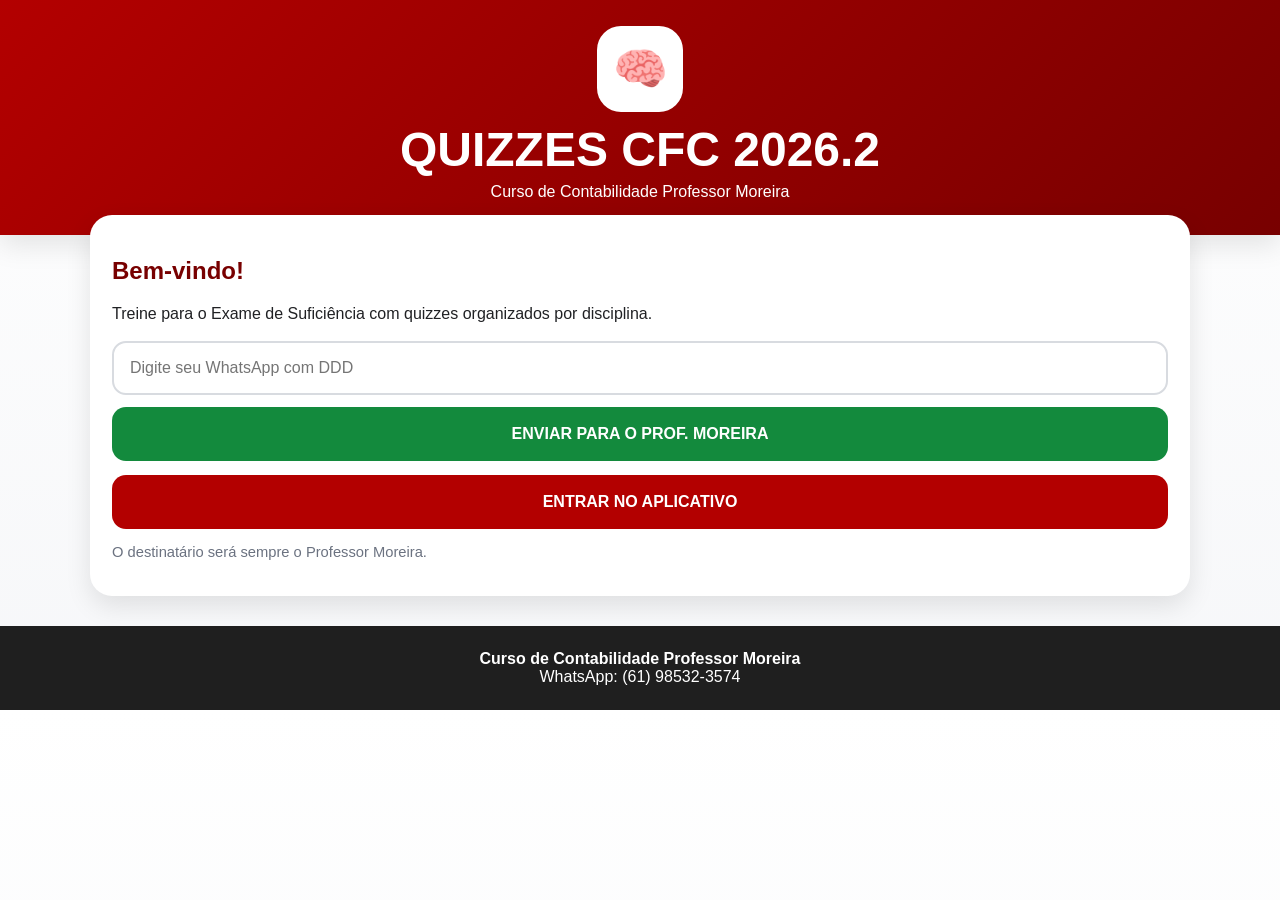
==== index.html @ c65c4d5e "Primeira versão do aplicativo QUIZZES CFC 2026.2" ====
<!doctype html><html lang="pt-BR"><head><meta charset="utf-8"><meta name="viewport" content="width=device-width,initial-scale=1,viewport-fit=cover"><meta name="theme-color" content="#b30000"><link rel="manifest" href="./manifest.json"><link rel="icon" href="./assets/icon-192.png"><link rel="stylesheet" href="./style.css"><title>QUIZZES CFC 2026.2</title></head><body><header class="topo"><div class="logo">🧠</div><h1>QUIZZES CFC 2026.2</h1><p>Curso de Contabilidade Professor Moreira</p></header><main class="container"><section class="painel"><h2>Bem-vindo!</h2><p>Treine para o Exame de Suficiência com quizzes organizados por disciplina.</p><div class="campo-whatsapp"><input id="whatsappAluno" inputmode="numeric" autocomplete="tel" placeholder="Digite seu WhatsApp com DDD"></div><button class="btn btn-verde" onclick="enviarWhatsApp()">ENVIAR PARA O PROF. MOREIRA</button><div class="acoes"><a class="btn btn-vermelho" href="./disciplinas.html">ENTRAR NO APLICATIVO</a></div><p class="aviso">O destinatário será sempre o Professor Moreira.</p></section></main><footer class="rodape"><strong>Curso de Contabilidade Professor Moreira</strong><br>WhatsApp: (61) 98532-3574</footer><script src="./app.js"></script></body></html>
---- style.css ----
:root{--v:#b30000;--ve:#780000;--g:#138a3d;--f:#f4f5f7;--t:#202124;--c:#6b7280;--s:0 10px 26px rgba(0,0,0,.10)}*{box-sizing:border-box}body{margin:0;font-family:Arial,Helvetica,sans-serif;color:var(--t);background:linear-gradient(180deg,#fff,#f6f7f9)}a{text-decoration:none;color:inherit}button,input{font:inherit}.topo{background:linear-gradient(135deg,var(--v),var(--ve));color:#fff;padding:26px 18px 34px;text-align:center;box-shadow:var(--s)}.topo h1{margin:10px 0 6px;font-size:clamp(1.8rem,6vw,3rem)}.topo p{margin:0}.logo{width:86px;height:86px;border-radius:24px;background:#fff;display:grid;place-items:center;margin:auto;color:var(--v);font-size:44px}.container{width:min(1100px,calc(100% - 28px));margin:auto}.painel{background:#fff;border-radius:22px;box-shadow:var(--s);padding:22px;margin:-20px auto 22px;position:relative}.painel h2,.secao-titulo h2,.cartao h3{color:var(--ve)}.campo-whatsapp{display:flex;gap:10px;flex-wrap:wrap;margin:18px 0 12px}.campo-whatsapp input{flex:1;min-width:230px;border:2px solid #d8dbe0;border-radius:14px;padding:16px;outline:none}.btn{display:inline-flex;align-items:center;justify-content:center;width:100%;border:0;border-radius:14px;padding:16px 18px;font-weight:800;cursor:pointer;min-height:54px}.btn-verde{background:var(--g);color:#fff}.btn-vermelho{background:var(--v);color:#fff}.acoes{display:grid;gap:12px;margin-top:14px}.secao-titulo{display:flex;align-items:end;justify-content:space-between;gap:12px;margin:28px 0 14px}.grade{display:grid;grid-template-columns:repeat(auto-fit,minmax(245px,1fr));gap:16px;padding-bottom:30px}.cartao{background:#fff;border-radius:20px;padding:20px;box-shadow:var(--s);border:1px solid #eceff2;display:flex;flex-direction:column;min-height:215px}.icone{font-size:38px}.cartao p{margin:0 0 18px;color:var(--c);line-height:1.45}.cartao .meta{margin-top:auto;font-weight:700}.cartao .btn{margin-top:14px}.vazio{background:#fff5f5;border:1px dashed #d88;border-radius:16px;padding:16px;color:#7f1d1d;text-align:center}.barra-voltar{padding:18px 0}.barra-voltar a{font-weight:700;color:var(--v)}.rodape{text-align:center;padding:24px 16px;background:#1f1f1f;color:#fff;margin-top:30px}.aviso{font-size:.92rem;color:var(--c)}@media(max-width:640px){.painel{padding:18px}.grade{grid-template-columns:1fr}}
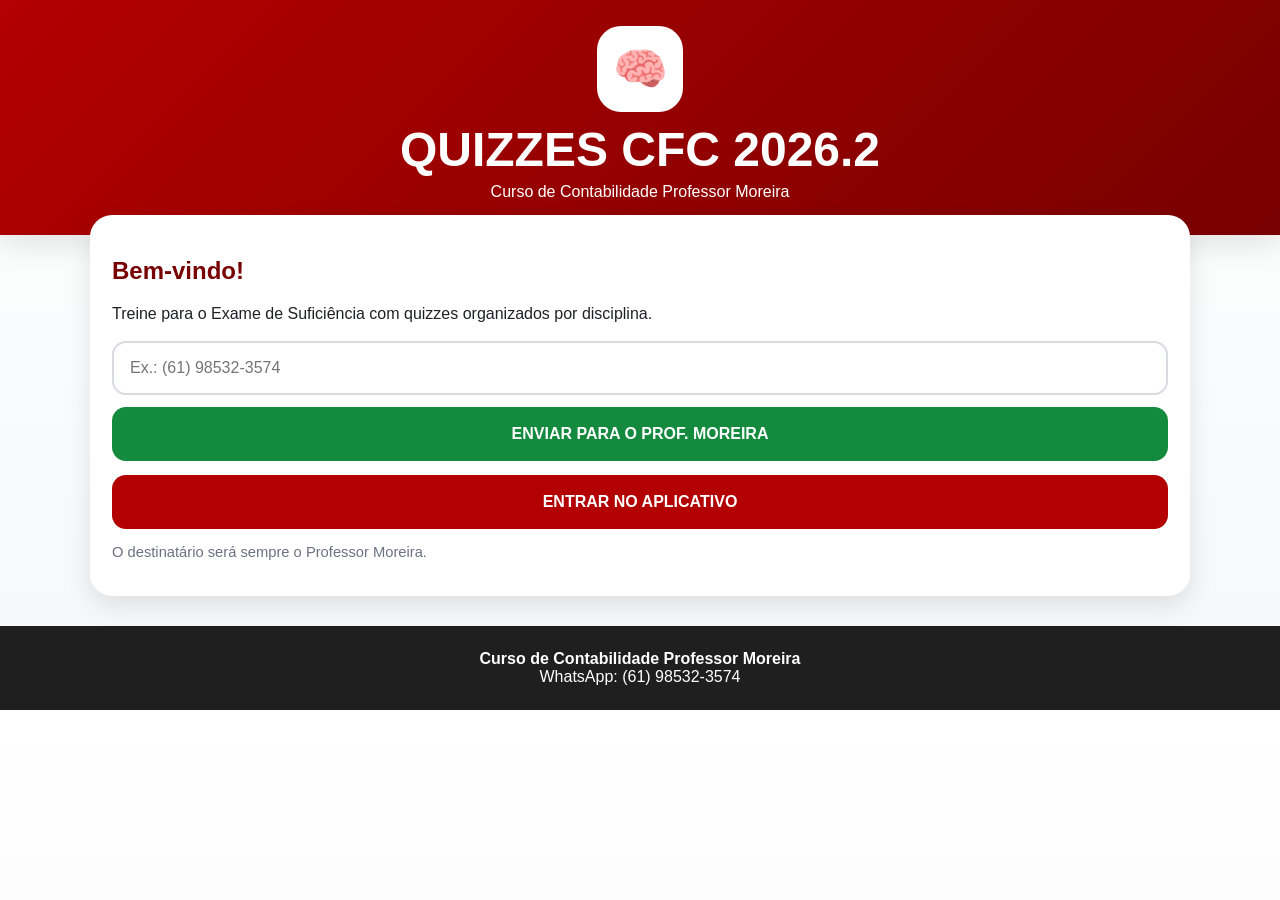
==== commit 3e94c53b: "Update index.html" ====
--- a/index.html
+++ b/index.html
@@ -1 +1,7 @@
-<!doctype html><html lang="pt-BR"><head><meta charset="utf-8"><meta name="viewport" content="width=device-width,initial-scale=1,viewport-fit=cover"><meta name="theme-color" content="#b30000"><link rel="manifest" href="./manifest.json"><link rel="icon" href="./assets/icon-192.png"><link rel="stylesheet" href="./style.css"><title>QUIZZES CFC 2026.2</title></head><body><header class="topo"><div class="logo">🧠</div><h1>QUIZZES CFC 2026.2</h1><p>Curso de Contabilidade Professor Moreira</p></header><main class="container"><section class="painel"><h2>Bem-vindo!</h2><p>Treine para o Exame de Suficiência com quizzes organizados por disciplina.</p><div class="campo-whatsapp"><input id="whatsappAluno" inputmode="numeric" autocomplete="tel" placeholder="Digite seu WhatsApp com DDD"></div><button class="btn btn-verde" onclick="enviarWhatsApp()">ENVIAR PARA O PROF. MOREIRA</button><div class="acoes"><a class="btn btn-vermelho" href="./disciplinas.html">ENTRAR NO APLICATIVO</a></div><p class="aviso">O destinatário será sempre o Professor Moreira.</p></section></main><footer class="rodape"><strong>Curso de Contabilidade Professor Moreira</strong><br>WhatsApp: (61) 98532-3574</footer><script src="./app.js"></script></body></html>+<!doctype html><html lang="pt-BR"><head><meta charset="utf-8"><meta name="viewport" content="width=device-width,initial-scale=1,viewport-fit=cover"><meta name="theme-color" content="#b30000"><link rel="manifest" href="./manifest.json"><link rel="icon" href="./assets/icon-192.png"><link rel="stylesheet" href="./style.css"><title>QUIZZES CFC 2026.2</title></head><body><header class="topo"><div class="logo">🧠</div><h1>QUIZZES CFC 2026.2</h1><p>Curso de Contabilidade Professor Moreira</p></header><main class="container"><section class="painel"><h2>Bem-vindo!</h2><p>Treine para o Exame de Suficiência com quizzes organizados por disciplina.</p><div class="campo-whatsapp"><input
+    id="whatsappAluno"
+    type="tel"
+    inputmode="numeric"
+    autocomplete="tel"
+    maxlength="15"
+    placeholder="Ex.: (61) 98532-3574"></div><button class="btn btn-verde" onclick="enviarWhatsApp()">ENVIAR PARA O PROF. MOREIRA</button><div class="acoes"><a class="btn btn-vermelho" href="./disciplinas.html">ENTRAR NO APLICATIVO</a></div><p class="aviso">O destinatário será sempre o Professor Moreira.</p></section></main><footer class="rodape"><strong>Curso de Contabilidade Professor Moreira</strong><br>WhatsApp: (61) 98532-3574</footer><script src="./app.js"></script></body></html>
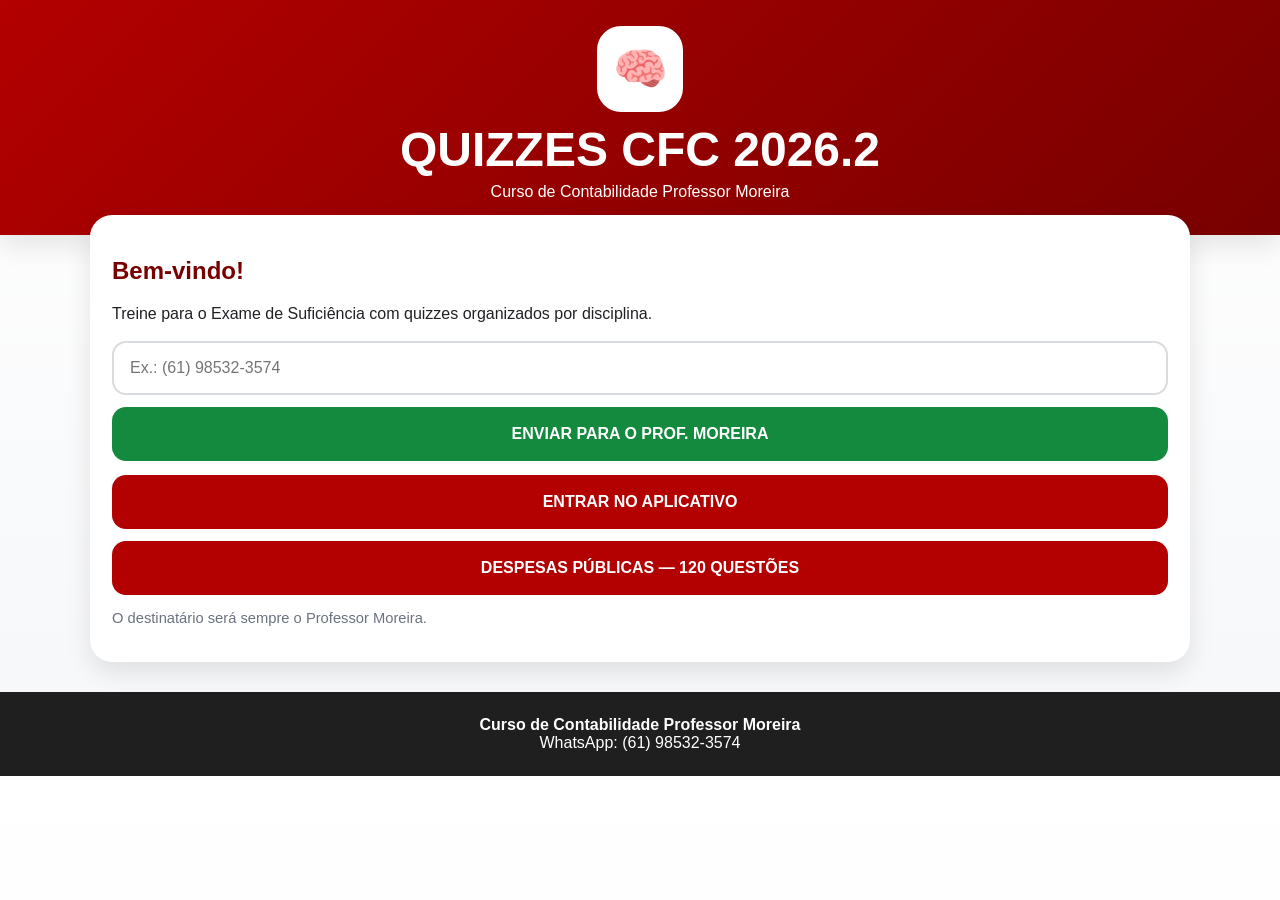
==== commit a5543edd: "index_quizzes_despesas_publicas_120_questoes.html" ====
--- a/index.html
+++ b/index.html
@@ -1,7 +1,59 @@
-<!doctype html><html lang="pt-BR"><head><meta charset="utf-8"><meta name="viewport" content="width=device-width,initial-scale=1,viewport-fit=cover"><meta name="theme-color" content="#b30000"><link rel="manifest" href="./manifest.json"><link rel="icon" href="./assets/icon-192.png"><link rel="stylesheet" href="./style.css"><title>QUIZZES CFC 2026.2</title></head><body><header class="topo"><div class="logo">🧠</div><h1>QUIZZES CFC 2026.2</h1><p>Curso de Contabilidade Professor Moreira</p></header><main class="container"><section class="painel"><h2>Bem-vindo!</h2><p>Treine para o Exame de Suficiência com quizzes organizados por disciplina.</p><div class="campo-whatsapp"><input
-    id="whatsappAluno"
-    type="tel"
-    inputmode="numeric"
-    autocomplete="tel"
-    maxlength="15"
-    placeholder="Ex.: (61) 98532-3574"></div><button class="btn btn-verde" onclick="enviarWhatsApp()">ENVIAR PARA O PROF. MOREIRA</button><div class="acoes"><a class="btn btn-vermelho" href="./disciplinas.html">ENTRAR NO APLICATIVO</a></div><p class="aviso">O destinatário será sempre o Professor Moreira.</p></section></main><footer class="rodape"><strong>Curso de Contabilidade Professor Moreira</strong><br>WhatsApp: (61) 98532-3574</footer><script src="./app.js"></script></body></html>
+<!doctype html>
+<html lang="pt-BR">
+<head>
+  <meta charset="utf-8">
+  <meta name="viewport" content="width=device-width,initial-scale=1,viewport-fit=cover">
+  <meta name="theme-color" content="#b30000">
+  <link rel="manifest" href="./manifest.json">
+  <link rel="icon" href="./assets/icon-192.png">
+  <link rel="stylesheet" href="./style.css">
+  <title>QUIZZES CFC 2026.2</title>
+</head>
+<body>
+  <header class="topo">
+    <div class="logo">🧠</div>
+    <h1>QUIZZES CFC 2026.2</h1>
+    <p>Curso de Contabilidade Professor Moreira</p>
+  </header>
+
+  <main class="container">
+    <section class="painel">
+      <h2>Bem-vindo!</h2>
+      <p>Treine para o Exame de Suficiência com quizzes organizados por disciplina.</p>
+
+      <div class="campo-whatsapp">
+        <input
+          id="whatsappAluno"
+          type="tel"
+          inputmode="numeric"
+          autocomplete="tel"
+          maxlength="15"
+          placeholder="Ex.: (61) 98532-3574">
+      </div>
+
+      <button class="btn btn-verde" onclick="enviarWhatsApp()">
+        ENVIAR PARA O PROF. MOREIRA
+      </button>
+
+      <div class="acoes">
+        <a class="btn btn-vermelho" href="./disciplinas.html">
+          ENTRAR NO APLICATIVO
+        </a>
+
+        <a class="btn btn-vermelho" href="./index_quizzes_despesas_publicas_120_questoes.html">
+          DESPESAS PÚBLICAS — 120 QUESTÕES
+        </a>
+      </div>
+
+      <p class="aviso">O destinatário será sempre o Professor Moreira.</p>
+    </section>
+  </main>
+
+  <footer class="rodape">
+    <strong>Curso de Contabilidade Professor Moreira</strong><br>
+    WhatsApp: (61) 98532-3574
+  </footer>
+
+  <script src="./app.js"></script>
+</body>
+</html>
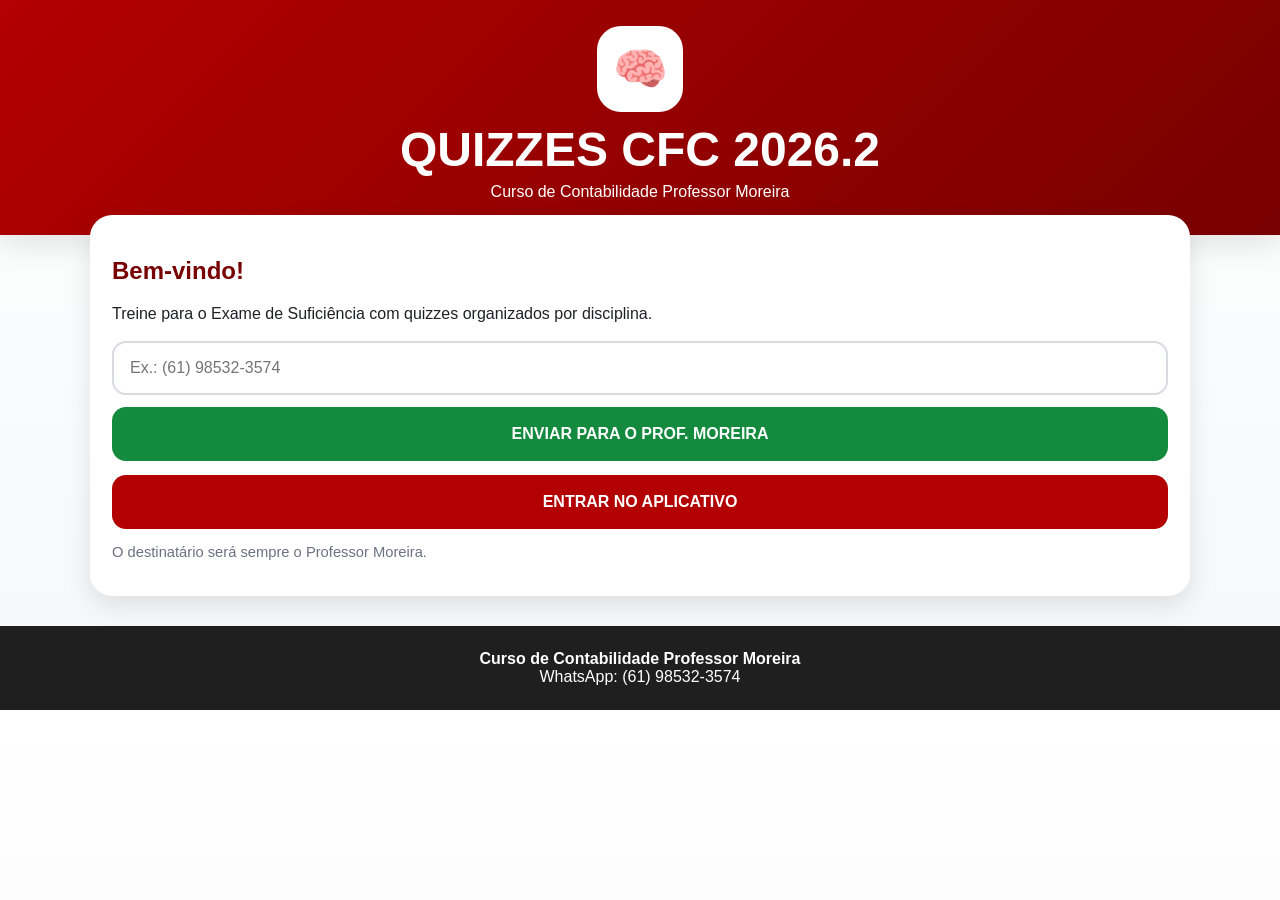
==== commit ad7d039c: "Add files via upload" ====
--- a/index.html
+++ b/index.html
@@ -39,10 +39,6 @@
         <a class="btn btn-vermelho" href="./disciplinas.html">
           ENTRAR NO APLICATIVO
         </a>
-
-        <a class="btn btn-vermelho" href="./index_quizzes_despesas_publicas_120_questoes.html">
-          DESPESAS PÚBLICAS — 120 QUESTÕES
-        </a>
       </div>
 
       <p class="aviso">O destinatário será sempre o Professor Moreira.</p>
